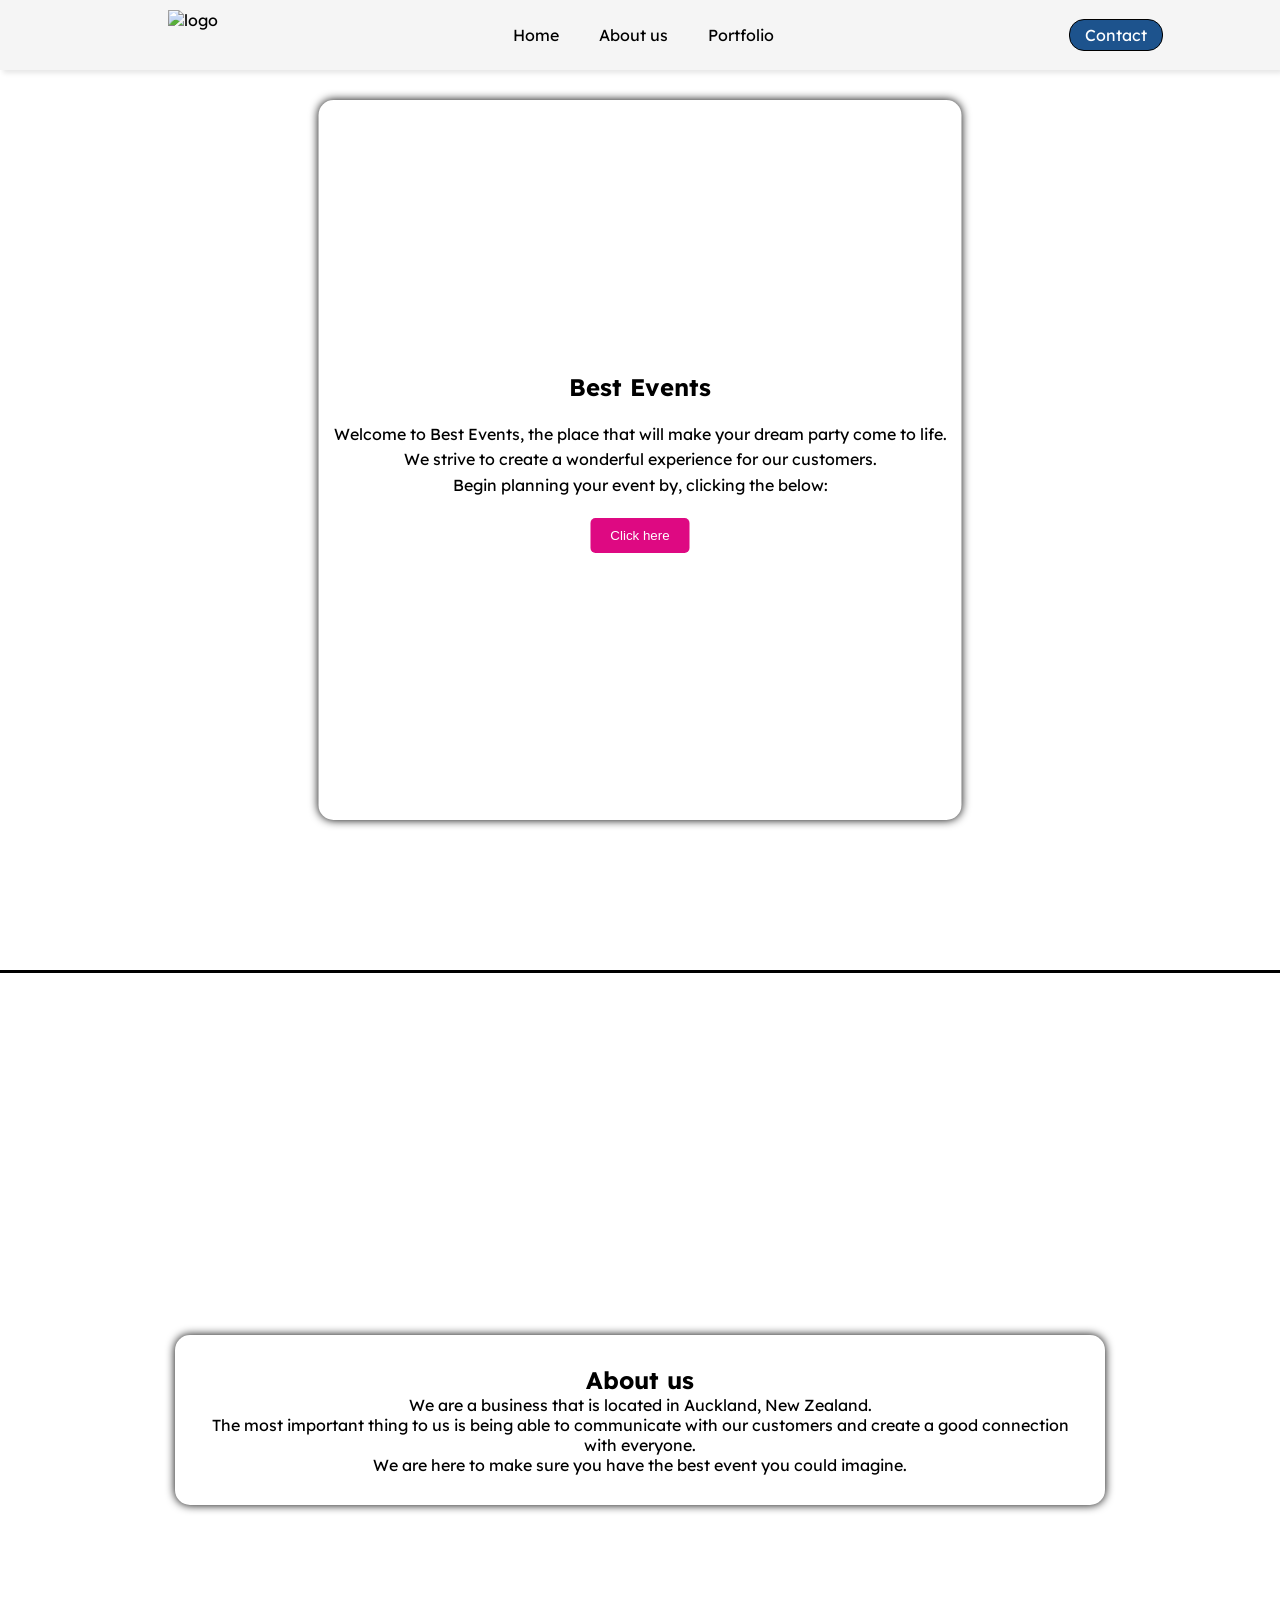
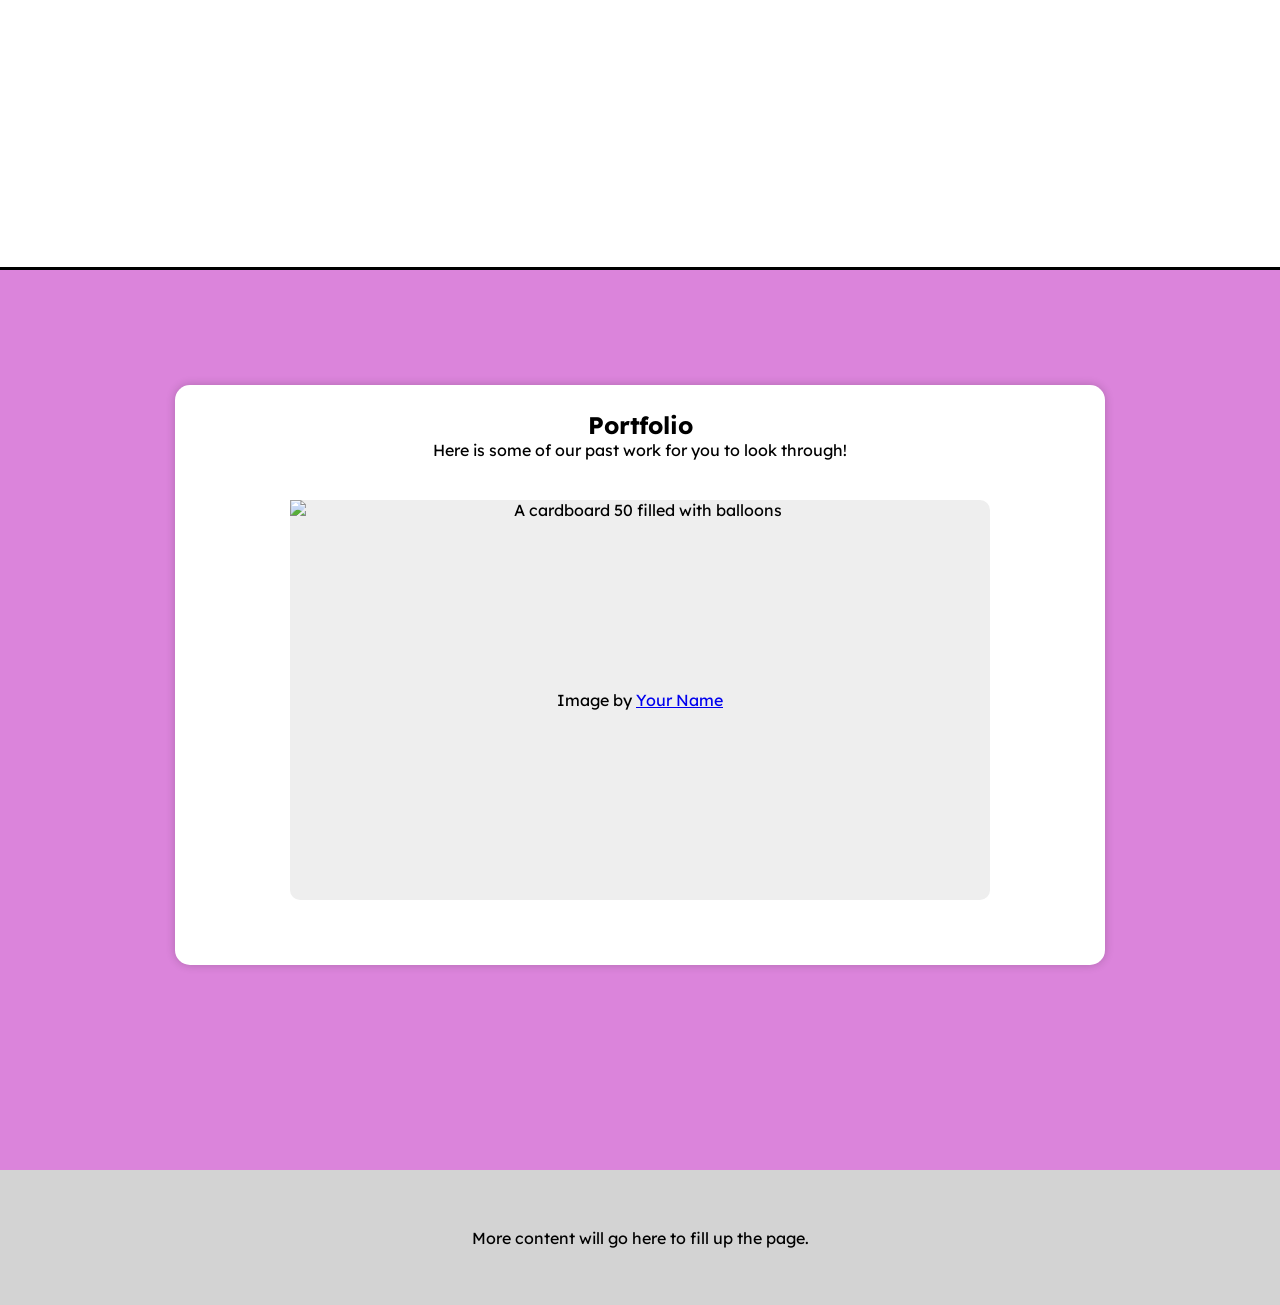
==== index.html @ b4346337 "Add files via upload" ====
<!DOCTYPE html>
<html lang="en">
<head>
    <meta charset="UTF-8">
    <meta name="viewport" content="width=device-width, initial-scale=1.0">
    <link rel="stylesheet" type="text/css" href="stylesheet.css">
    <title>Best Events</title>

    <link rel="preconnect" href="https://fonts.googleapis.com">
    <link rel="preconnect" href="https://fonts.gstatic.com" crossorigin>
    <link href="https://fonts.googleapis.com/css2?family=Lexend:wght@200&display=swap" rel="stylesheet">
</head>
<body>
    <nav>
        <ul>
            <img id="logo" src="./assets/Best_events_final_nbg-cropped.png" alt="logo">
            <li><a href="#Home-background">Home</a></li>
            <li><a href="#About_us">About us</a></li>
            <li><a href="#Portfolio">Portfolio</a></li>
            <li id="contact"><a href="./contact.html">Contact</a></li>
        </ul>
    </nav>

    <main>
        <div id="Home-background">
        <section id="Home">
            <div class="home-content">
                <h1>Best Events</h1>
                <p>
                    Welcome to Best Events, the place that will make your dream party come to life.
                    <br>
                    We strive to create a wonderful experience for our customers.
                    <br>
                    Begin planning your event by, clicking the below:
                </p>
                <button id="h-contact"><a href="./contact.html">Click here</a></button>
            </div>
        </section>
        </div>
        <section id="About_us">
            <div class="About_us_main">
                <h1>About us</h1>
                <p>
                    We are a business that is located in Auckland, New Zealand.
                    <br>
                    The most important thing to us is being able to communicate with our customers and create a good connection with everyone.
                    <br>
                    We are here to make sure you have the best event you could imagine.
                </p>
            </div>
        </section>

        <section id="Portfolio">
            <div class="Portfolio_main">
                <h1>Portfolio</h1>
                <p>Here is some of our past work for you to look through!</p>

                <div class="slider">
            <div class="slides">
                <div id="slide-1">
                    <img src="./assets/P1_50.jpg" alt="A cardboard 50 filled with balloons">
                    <div class="author-info">Image by <a href="#">Your Name</a></div>
                </div>
                <div id="slide-2">
                    <img src="./assets/P1_50_fruit_bowl.jpg" alt="A cardboard 50, covered with tinfoil and filled with fruit">
                    <div class="author-info">Image by <a href="#">Another Artist</a></div>
                </div>
                <div id="slide-3">
                    <img src="./assets/P1_Baby_Shower.jpg" alt="Tables with home made hot air balloons above them">
                </div>
                <div id="slide-4">
                    <img src="./assets/P1_Bottles.jpg" alt="Bottles with faces as decorations on them">
                </div>
                <div id="slide-5">
                    <img src="./assets/P1_Long_Table.jpg" alt="A table with white table cloth and small plants as decorations">
                </div>
                <div id="slide-6">
                    <img src="./assets/P1_table.jpg" alt="A table with yellow colouring, filled with different food snacks">
                </div>
                 <div id="slide-6">
                    <img src="./assets/P1_Wedding.jpg" alt="Some snacks and drinks on a table with nature in the background">
                </div>
            </div>
            <a href="#slide-1"></a>
            <a href="#slide-2"></a>
            <a href="#slide-3"></a>
            <a href="#slide-4"></a>
            <a href="#slide-5"></a>
            <a href="#slide-6"></a>
        </div>
        
            </div>

                    
        </section>

        <section class="footer">
            <p>More content will go here to fill up the page.</p>
        </section>
        
    </main>
</body>
</html>
---- stylesheet.css ----
* {
    margin: 0;
    padding: 0;
    box-sizing: border-box; /* This is a best practice for consistent sizing */
}

/*============================================== Base & Body Styles ==============================================*/

html {
    scroll-behavior: smooth; /* Smooth scrolling for anchor links */
}

body {
    font-family: 'Lexend', sans-serif;
}

/*============================================== Nav bar =================================================*/

nav {
    position: sticky;
    top: 0;
    z-index: 100;
    background-color: whitesmoke;
    box-shadow: 3px 3px 5px rgb(0, 0, 0, 0.1);
    width: 100%;
}

nav ul {
    width: 100%;
    list-style: none;
    display: flex;
    justify-content: center;
    align-items: center;
    padding: 10px 0;
}

nav li {
    height: auto;
}

nav a {
    height: 100%;
    padding: 10px 20px;
    text-decoration: none;
    display: flex;
    align-items: center;
    color: black;
    white-space: nowrap;
}

nav a:hover {
    text-decoration: underline;
}

#contact {
    border: 1.5px solid black;
    margin-left: 275px; /* Consider a more responsive approach for spacing */
    border-radius: 15px;
    background-color: #1d538d;
    padding: 5px 15px;
}

#contact a {
    color: white; /* Ensure link text is white */
    padding: 0; /* Remove extra link padding */
}

nav img {
    height: 50px;
    width: auto;
    margin-right: 275px; /* Consider a more responsive approach for spacing */
    margin-left: 50px;
    object-fit: contain;
}

/*=============================================== Main Content Sections ===================================================*/

main {
    /* Use flexbox to stack your sections vertically */
    display: flex;
    flex-direction: column;
    align-items: center;
}

section {
    width: 100%;
    padding: 50px 20px;
    text-align: center;
    min-height: 80vh;
    display: flex;
    flex-direction: column;
    justify-content: center;
    align-items: center;
}

/*=============================================== Home Section ===================================================*/

#Home-background {
    min-width: 100%;
    min-height: 100vh;
    background-image: url("assets/Blurred lights.jpg");
    background-size: cover;
    background-repeat: no-repeat;
    background-position: center;
}

#Home {
    background-color: white;
    padding: 20px 15px 15px;
    border-radius: 15px;
    box-shadow: 0 0 10px rgba(0, 0, 0, 1);
    margin-top: 30px;
    margin-bottom: 30px;
    position: relative;
    left: 50%;
    transform: translateX(-50%);

    max-width: fit-content;
    width: 90%;
    max-height: fit-content;
}

#Home p {
    margin: 20px 0; /* Use margin for spacing instead of <br> tags */
    line-height: 1.6;
}

#h-contact {
    background-color: #de0982;
    padding: 10px 20px;
    border: none;
    border-radius: 5px;
    cursor: pointer;
    transition: background-color 0.3s ease;
}

#h-contact:hover {
    background-color: #c00770;
}

#h-contact a {
    color: white;
    text-decoration: none;
    padding: 0;
}


/*============================================= About us Section =================================================*/

#About_us {
    background-image: url("./assets/Blue party table.jpg");
    background-position: center;
    background-size: cover;
    border-top: black solid 3px;
    border-bottom: black solid 3px;
    min-height: 100svh;
}

.About_us_main {
    padding: 30px;
    border-radius: 15px;
    text-align: center;
    background-color: rgba(255, 255, 255, 1);
    max-width: 100%;
    width: 75%;
    box-shadow: 0 0 10px rgba(0, 0, 0, 1);
    color: black;
}

/*============================================= Portfolio Section =================================================*/

#Portfolio {
    background-color: #db84db;
    min-height: 100vh;
}

.Portfolio_main {
    background-color: white;
    padding: 25px;
    border-radius: 15px;
    box-shadow: 0 0 10px rgba(0, 0, 0, 0.2);
    max-width: 100%;
    width: 75%;
    margin-bottom: 10vh;
}

.slider {
    width: 700px;
    text-align: center;
    overflow: hidden;
    margin: 40px auto; /* Centered with a top margin for spacing */
}

.slides {
    display: flex;
    overflow-x: auto;
    scroll-snap-type: x mandatory;
    scroll-behavior: smooth;
    -webkit-overflow-scrolling: touch;
}

.slides::-webkit-scrollbar {
    width: 10px;
    height: 10px;
}

.slides::-webkit-scrollbar-thumb {
    background: black;
    border-radius: 10px;
}

.slides::-webkit-scrollbar-track {
    background: transparent;
}

.slides > div {
    scroll-snap-align: start;
    flex-shrink: 0;
    width: 700px;
    height: 400px;
    margin-right: 50px;
    border-radius: 10px;
    background: #eee;
    transform-origin: center center;
    transform: scale(1);
    transition: transform 0.5s;
    position: relative;
    display: flex;
    justify-content: center;
    align-items: center;
}


.slider img {
    object-fit: cover;
    position: absolute;
    top: 0;
    left: 0;
    width: 100%;
    height: 100%;
    /* Ensure this img style doesn't conflict with your nav img */
}

/* Navigation dots (if needed) */
.slider > a {
    display: inline-flex;
    width: 1.5rem;
    height: 1.5rem;
    background: white;
    text-decoration: none;
    align-items: center;
    justify-content: center;
    border-radius: 50%;
    margin: 0 0 0.5rem 0;
    position: relative;
}

.slider > a:active {
    top: 1px;
}

.slider > a:focus {
    background: #000;
}

@supports (scroll-snap-type: x mandatory) {

    .slider > a {
        display: none;
    }
}


/*============================================== Footer =================================================*/

.footer {
    background-color: lightgray;
    min-height: 15vh;   
}
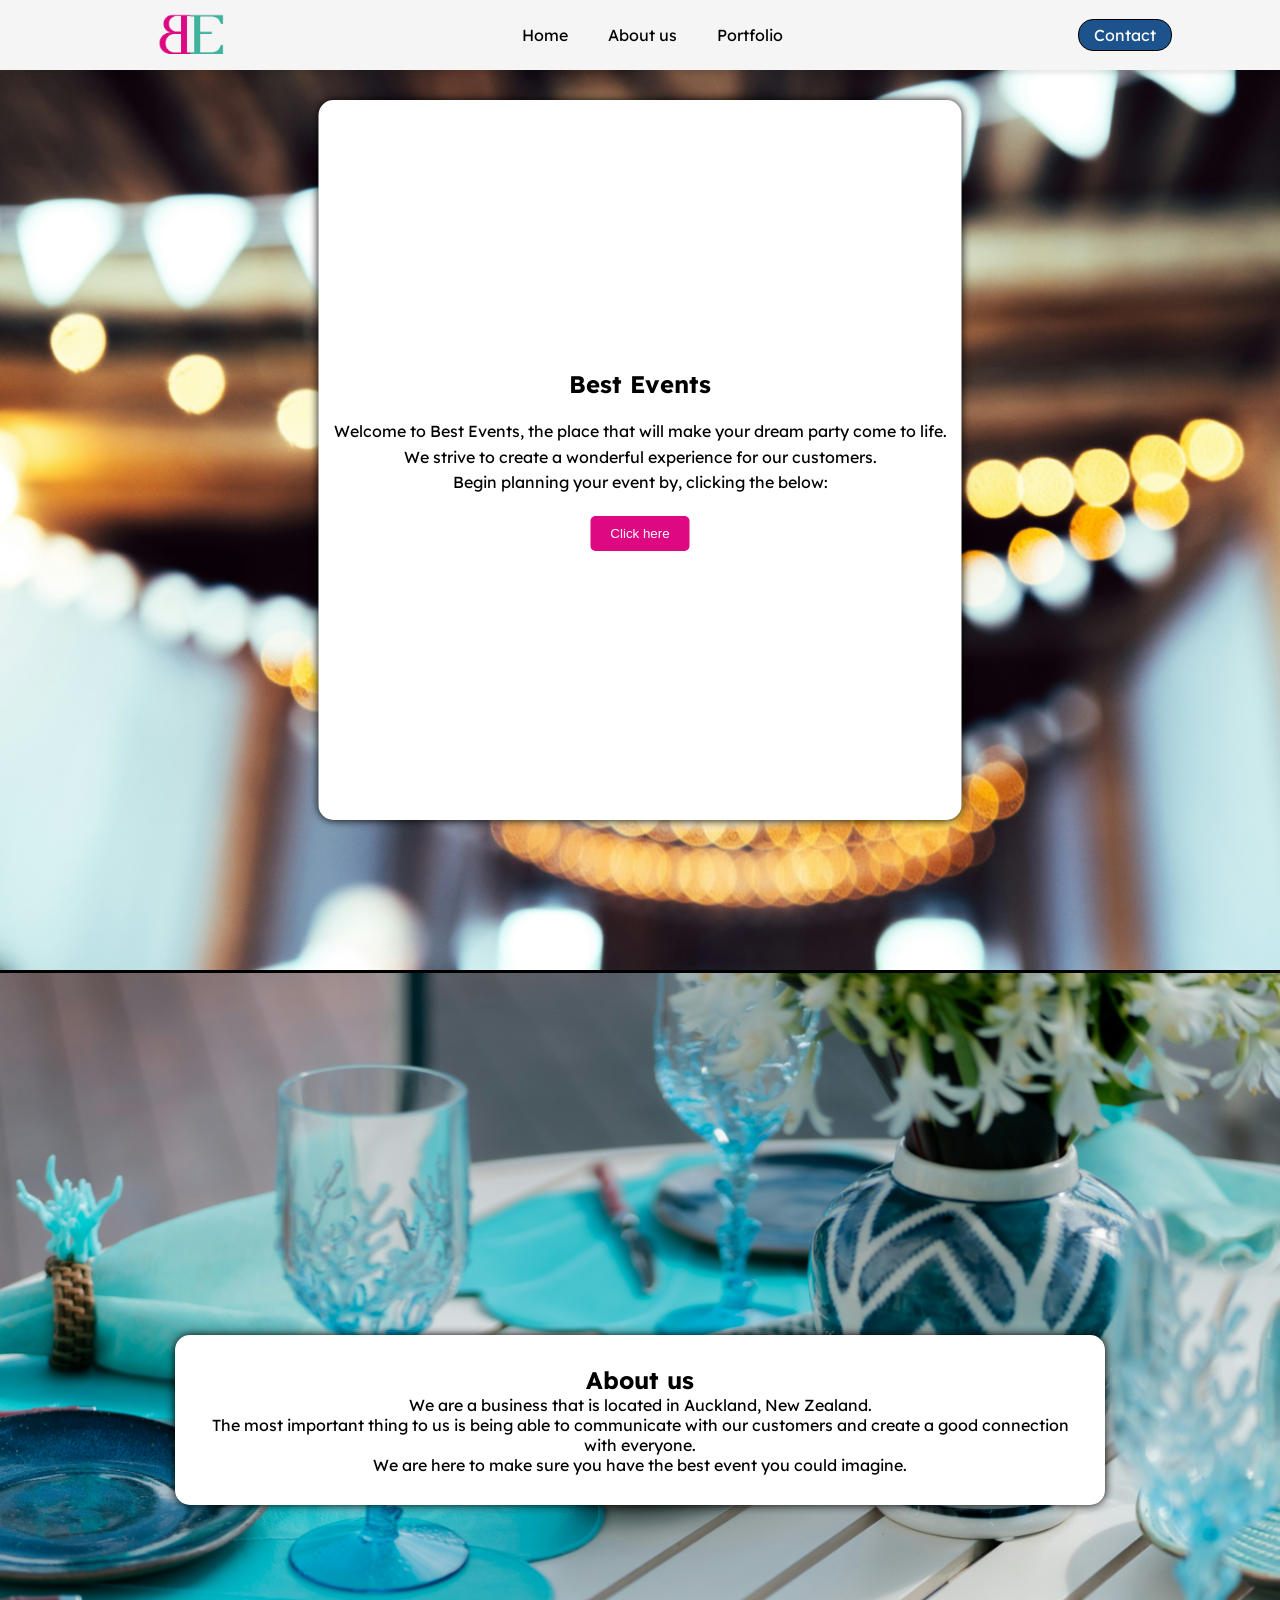
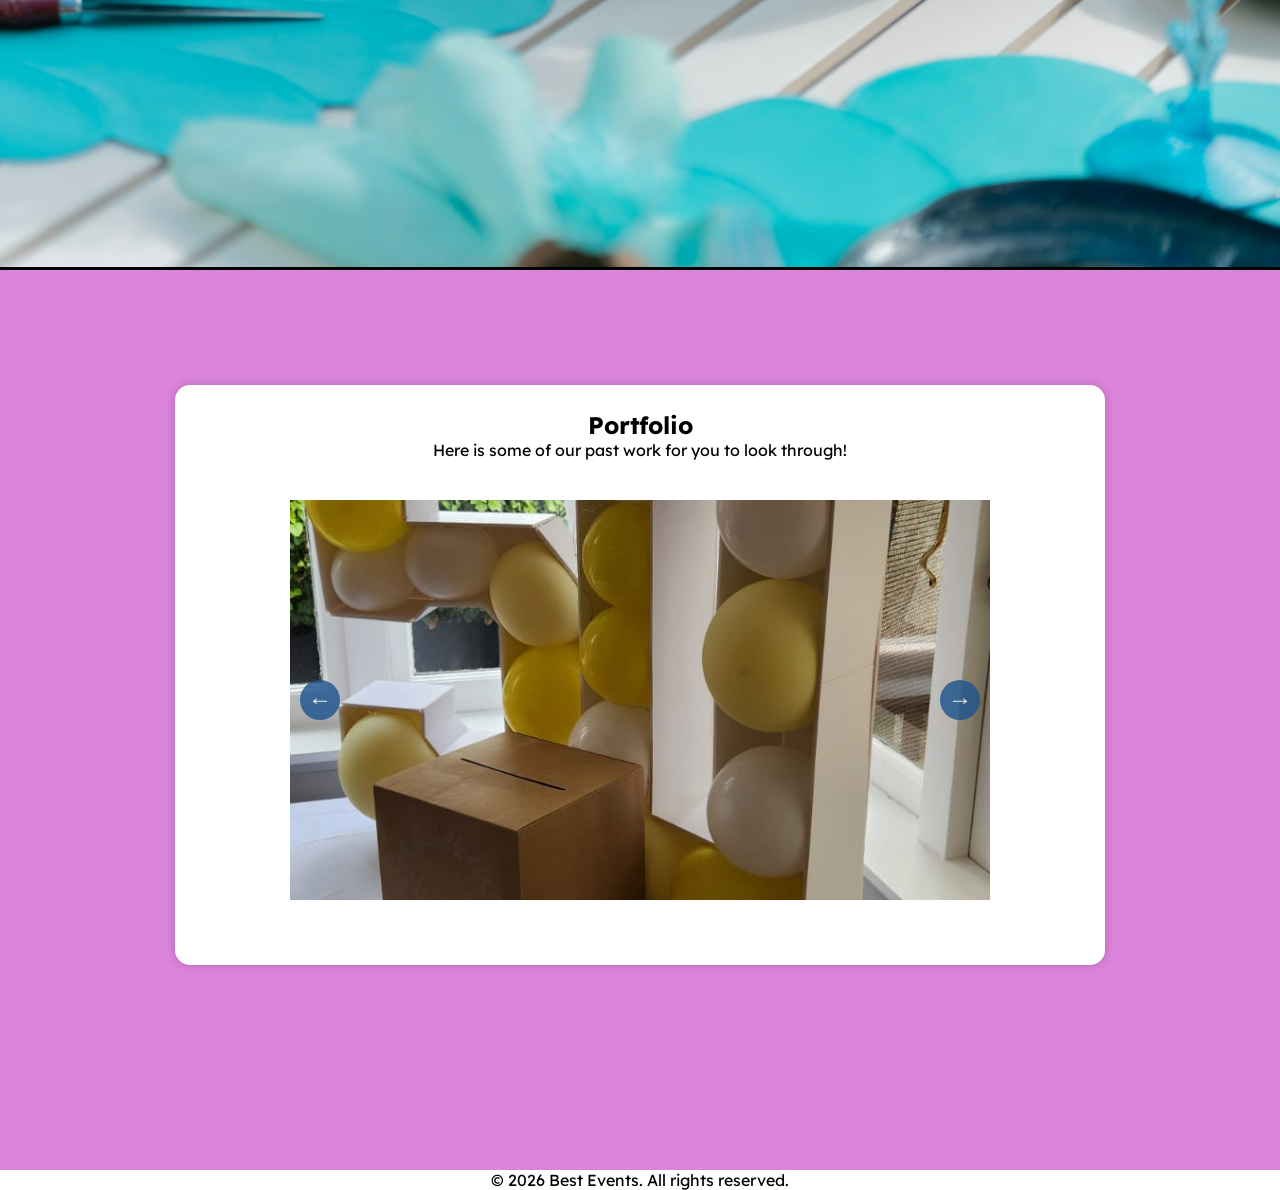
==== commit 84bb8455: "Added the files to the website" ====
--- a/index.html
+++ b/index.html
@@ -4,6 +4,7 @@
     <meta charset="UTF-8">
     <meta name="viewport" content="width=device-width, initial-scale=1.0">
     <link rel="stylesheet" type="text/css" href="stylesheet.css">
+    <script src="./year.js"></script>
     <title>Best Events</title>
 
     <link rel="preconnect" href="https://fonts.googleapis.com">
@@ -49,13 +50,15 @@
                 </p>
             </div>
         </section>
-
+        <div class="Portfolio-anchor"></div>
         <section id="Portfolio">
             <div class="Portfolio_main">
+                <div id="Portfolio-anchor"></div>
                 <h1>Portfolio</h1>
                 <p>Here is some of our past work for you to look through!</p>
 
                 <div class="slider">
+                    <button class="slider-btn prev" aria-label="Previous">&#8592;</button> <!--The previous button-->
             <div class="slides">
                 <div id="slide-1">
                     <img src="./assets/P1_50.jpg" alt="A cardboard 50 filled with balloons">
@@ -80,6 +83,7 @@
                  <div id="slide-6">
                     <img src="./assets/P1_Wedding.jpg" alt="Some snacks and drinks on a table with nature in the background">
                 </div>
+                <button class="slider-btn next" aria-label="Next">&#8594;</button> <!--The next button-->
             </div>
             <a href="#slide-1"></a>
             <a href="#slide-2"></a>
@@ -89,15 +93,27 @@
             <a href="#slide-6"></a>
         </div>
         
-            </div>
-
-                    
+            </div>  
         </section>
 
-        <section class="footer">
-            <p>More content will go here to fill up the page.</p>
-        </section>
+        <footer>
+            <p>&copy; <span id="currentYear"></span> Best Events. All rights reserved.</p> 
+        </footer>
         
     </main>
+    <script>
+        const slides = document.querySelector('.slides');
+        const prevBtn = document.querySelector('.slider-btn.prev');
+        const nextBtn = document.querySelector('.slider-btn.next');
+        const slideWidth = slides.querySelector('div').offsetWidth + 50; // 50px margin-right
+
+        prevBtn.addEventListener('click', () => {
+            slides.scrollBy({ left: -slideWidth, behavior: 'smooth' });
+        });
+
+        nextBtn.addEventListener('click', () => {
+            slides.scrollBy({ left: slideWidth, behavior: 'smooth' });
+        });
+    </script>
 </body>
 </html>
--- a/stylesheet.css
+++ b/stylesheet.css
@@ -54,7 +54,7 @@
 
 #contact {
     border: 1.5px solid black;
-    margin-left: 275px; /* Consider a more responsive approach for spacing */
+    margin-left: 275px;
     border-radius: 15px;
     background-color: #1d538d;
     padding: 5px 15px;
@@ -71,6 +71,10 @@
     margin-right: 275px; /* Consider a more responsive approach for spacing */
     margin-left: 50px;
     object-fit: contain;
+}
+
+:target {
+    scroll-margin-top: 50px; /* Adjust this value based on your nav bar height */
 }
 
 /*=============================================== Main Content Sections ===================================================*/
@@ -106,7 +110,7 @@
 
 #Home {
     background-color: white;
-    padding: 20px 15px 15px;
+    padding: 15px 15px 15px;
     border-radius: 15px;
     box-shadow: 0 0 10px rgba(0, 0, 0, 1);
     margin-top: 30px;
@@ -115,8 +119,8 @@
     left: 50%;
     transform: translateX(-50%);
 
-    max-width: fit-content;
-    width: 90%;
+    max-width: fit-content; 
+    width: 80%;
     max-height: fit-content;
 }
 
@@ -270,10 +274,42 @@
     }
 }
 
-
+.slider-btn {
+    position: absolute;
+    top: 50%;
+    transform: translateY(-50%);
+    background: #1d538d;
+    color: #fff;
+    border: none;
+    border-radius: 50%;
+    width: 40px;
+    height: 40px;
+    font-size: 1.5rem;
+    cursor: pointer;
+    z-index: 2;
+    opacity: 0.8;
+    transition: background 0.2s;
+}
+
+.slider-btn:hover {
+    background: #db84db;
+}
+
+.slider-btn.prev {
+    left: 10px;
+}
+
+.slider-btn.next {
+    right: 10px;
+}
+
+.slider {
+    position: relative; /* Needed for absolute positioning of buttons */
+}
 /*============================================== Footer =================================================*/
 
 .footer {
     background-color: lightgray;
-    min-height: 15vh;   
-}+    min-height: 15vh;
+}
+
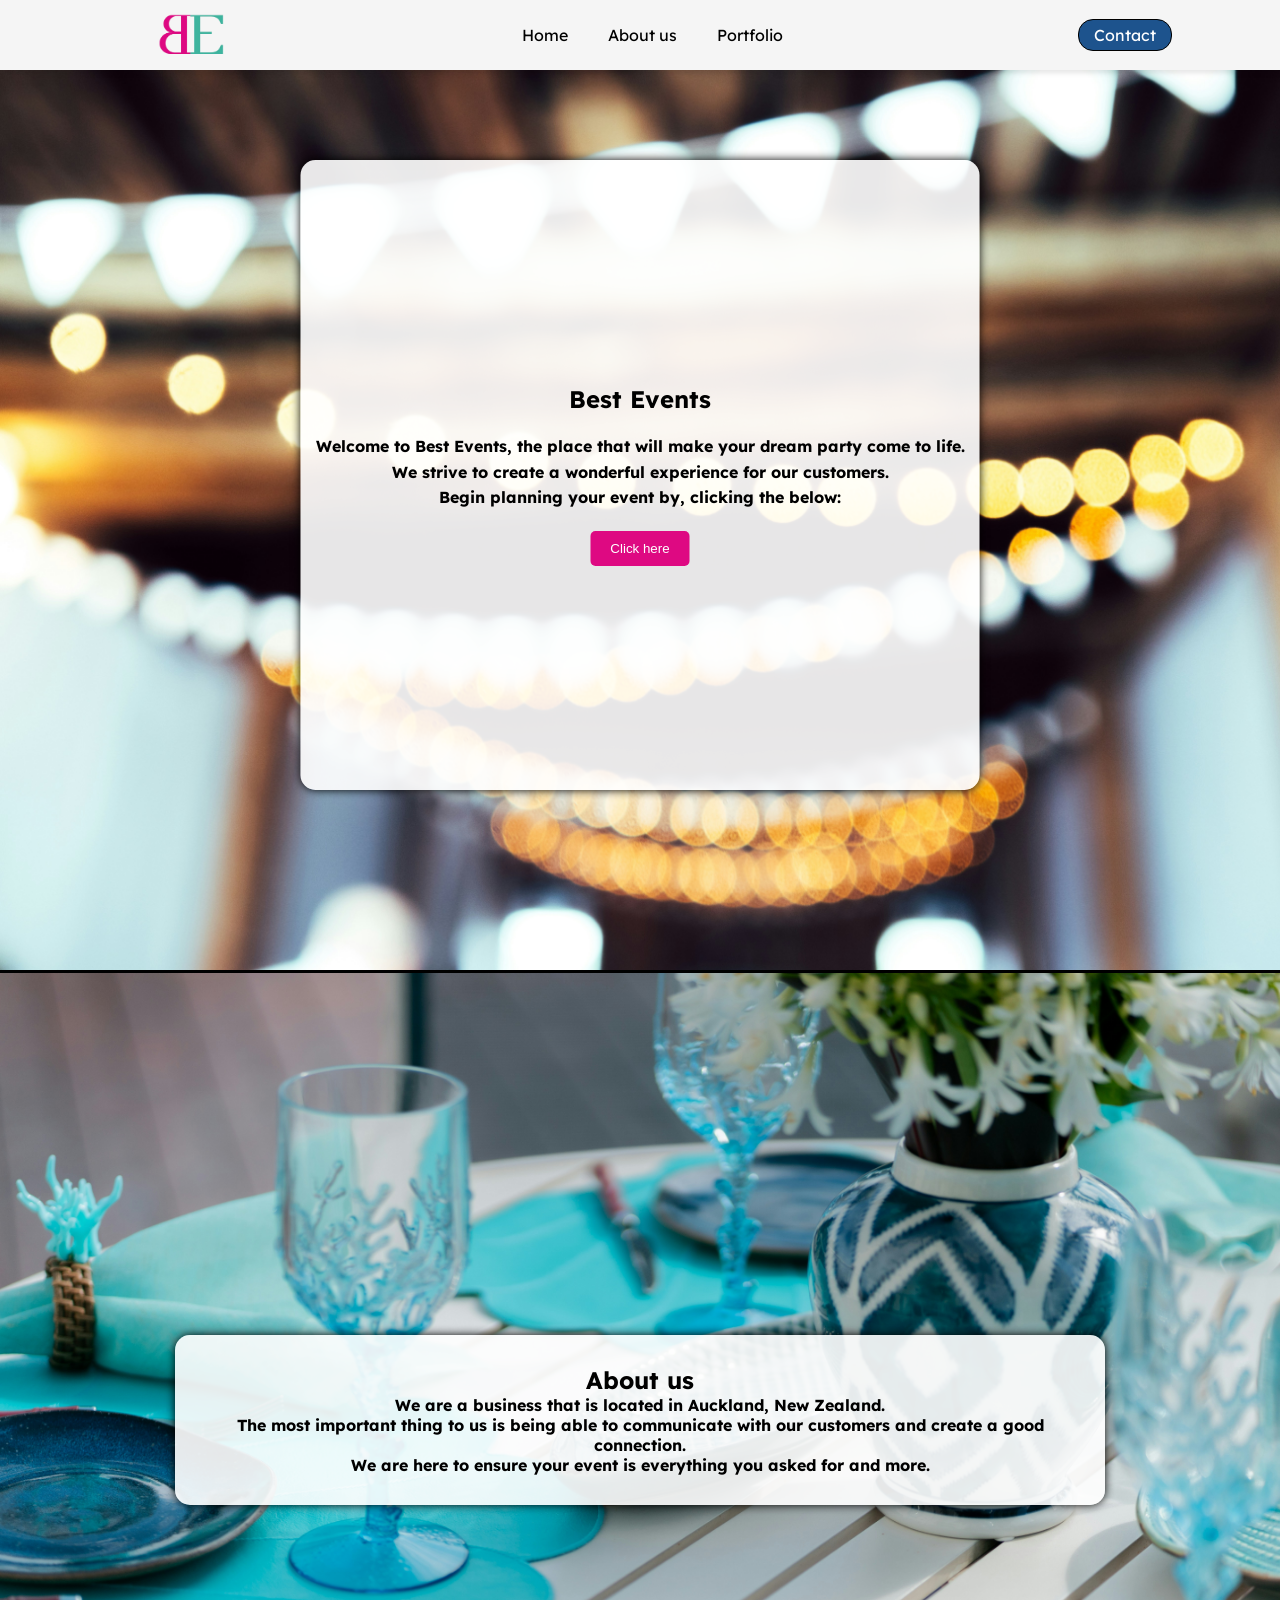
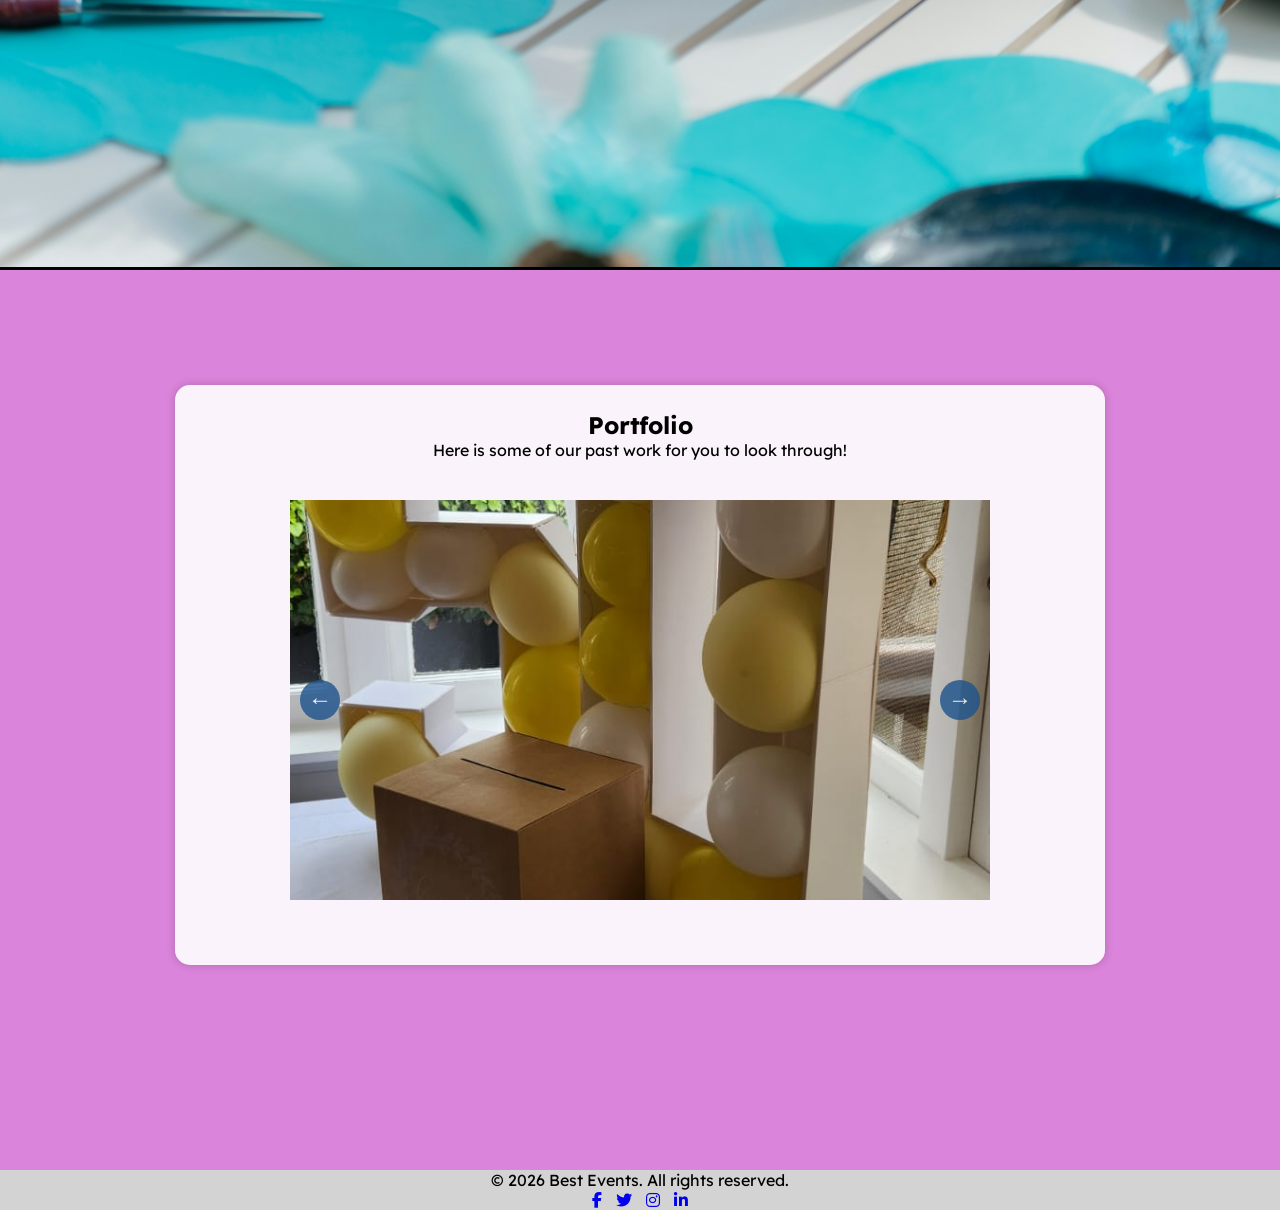
==== commit 00bbf1b6: "I have added some comments to majority of the code as well as added social media links to the footer" ====
--- a/index.html
+++ b/index.html
@@ -3,15 +3,21 @@
 <head>
     <meta charset="UTF-8">
     <meta name="viewport" content="width=device-width, initial-scale=1.0">
+    <!-- Link to main stylesheet -->
     <link rel="stylesheet" type="text/css" href="stylesheet.css">
+     <!-- Font Awesome for social media icons -->
+    <link rel="stylesheet" href="https://cdnjs.cloudflare.com/ajax/libs/font-awesome/6.4.0/css/all.min.css">
+    <!-- Script for dynamic year in footer -->
     <script src="./year.js"></script>
     <title>Best Events</title>
 
+    <!-- Google Fonts: Lexend -->
     <link rel="preconnect" href="https://fonts.googleapis.com">
     <link rel="preconnect" href="https://fonts.gstatic.com" crossorigin>
     <link href="https://fonts.googleapis.com/css2?family=Lexend:wght@200&display=swap" rel="stylesheet">
 </head>
 <body>
+    <!-- Navigation Bar -->
     <nav>
         <ul>
             <img id="logo" src="./assets/Best_events_final_nbg-cropped.png" alt="logo">
@@ -23,33 +29,36 @@
     </nav>
 
     <main>
+        <!-- Home Section -->
         <div id="Home-background">
-        <section id="Home">
-            <div class="home-content">
-                <h1>Best Events</h1>
-                <p>
-                    Welcome to Best Events, the place that will make your dream party come to life.
-                    <br>
-                    We strive to create a wonderful experience for our customers.
-                    <br>
-                    Begin planning your event by, clicking the below:
-                </p>
-                <button id="h-contact"><a href="./contact.html">Click here</a></button>
-            </div>
-        </section>
+            <section id="Home">
+                <div class="home-content">
+                    <h1>Best Events</h1>
+                    <p><strong>
+                        Welcome to Best Events, the place that will make your dream party come to life.
+                        <br>
+                        We strive to create a wonderful experience for our customers.
+                        <br>
+                        Begin planning your event by, clicking the below:
+                    </strong></p>
+                    <button id="h-contact"><a href="./contact.html">Click here</a></button>
+                </div>
+            </section>
         </div>
+        <!-- About Us Section -->
         <section id="About_us">
             <div class="About_us_main">
                 <h1>About us</h1>
-                <p>
+                <p><strong>
                     We are a business that is located in Auckland, New Zealand.
                     <br>
-                    The most important thing to us is being able to communicate with our customers and create a good connection with everyone.
+                    The most important thing to us is being able to communicate with our customers and create a good connection.
                     <br>
-                    We are here to make sure you have the best event you could imagine.
-                </p>
+                    We are here to ensure your event is everything you asked for and more.
+                </strong></p>
             </div>
         </section>
+        <!-- Portfolio Section -->
         <div class="Portfolio-anchor"></div>
         <section id="Portfolio">
             <div class="Portfolio_main">
@@ -57,50 +66,59 @@
                 <h1>Portfolio</h1>
                 <p>Here is some of our past work for you to look through!</p>
 
+                <!-- Image Slider -->
                 <div class="slider">
-                    <button class="slider-btn prev" aria-label="Previous">&#8592;</button> <!--The previous button-->
-            <div class="slides">
-                <div id="slide-1">
-                    <img src="./assets/P1_50.jpg" alt="A cardboard 50 filled with balloons">
-                    <div class="author-info">Image by <a href="#">Your Name</a></div>
+                    <button class="slider-btn prev" aria-label="Previous">&#8592;</button> <!-- Previous button -->
+                    <div class="slides">
+                        <div id="slide-1">
+                            <img src="./assets/P1_50.jpg" alt="A cardboard 50 filled with balloons">
+                            <div class="author-info">Image by <a href="#">Your Name</a></div>
+                        </div>
+                        <div id="slide-2">
+                            <img src="./assets/P1_50_fruit_bowl.jpg" alt="A cardboard 50, covered with tinfoil and filled with fruit">
+                            <div class="author-info">Image by <a href="#">Another Artist</a></div>
+                        </div>
+                        <div id="slide-3">
+                            <img src="./assets/P1_Baby_Shower.jpg" alt="Tables with home made hot air balloons above them">
+                        </div>
+                        <div id="slide-4">
+                            <img src="./assets/P1_Bottles.jpg" alt="Bottles with faces as decorations on them">
+                        </div>
+                        <div id="slide-5">
+                            <img src="./assets/P1_Long_Table.jpg" alt="A table with white table cloth and small plants as decorations">
+                        </div>
+                        <div id="slide-6">
+                            <img src="./assets/P1_table.jpg" alt="A table with yellow colouring, filled with different food snacks">
+                        </div>
+                        <div id="slide-7">
+                            <img src="./assets/P1_Wedding.jpg" alt="Some snacks and drinks on a table with nature in the background">
+                        </div>
+                        <button class="slider-btn next" aria-label="Next">&#8594;</button> <!-- Next button -->
+                    </div>
+                    <!-- Navigation dots for slider -->
+                    <a href="#slide-1"></a>
+                    <a href="#slide-2"></a>
+                    <a href="#slide-3"></a>
+                    <a href="#slide-4"></a>
+                    <a href="#slide-5"></a>
+                    <a href="#slide-6"></a>
+                    <a href="#slide-7"></a>
                 </div>
-                <div id="slide-2">
-                    <img src="./assets/P1_50_fruit_bowl.jpg" alt="A cardboard 50, covered with tinfoil and filled with fruit">
-                    <div class="author-info">Image by <a href="#">Another Artist</a></div>
-                </div>
-                <div id="slide-3">
-                    <img src="./assets/P1_Baby_Shower.jpg" alt="Tables with home made hot air balloons above them">
-                </div>
-                <div id="slide-4">
-                    <img src="./assets/P1_Bottles.jpg" alt="Bottles with faces as decorations on them">
-                </div>
-                <div id="slide-5">
-                    <img src="./assets/P1_Long_Table.jpg" alt="A table with white table cloth and small plants as decorations">
-                </div>
-                <div id="slide-6">
-                    <img src="./assets/P1_table.jpg" alt="A table with yellow colouring, filled with different food snacks">
-                </div>
-                 <div id="slide-6">
-                    <img src="./assets/P1_Wedding.jpg" alt="Some snacks and drinks on a table with nature in the background">
-                </div>
-                <button class="slider-btn next" aria-label="Next">&#8594;</button> <!--The next button-->
-            </div>
-            <a href="#slide-1"></a>
-            <a href="#slide-2"></a>
-            <a href="#slide-3"></a>
-            <a href="#slide-4"></a>
-            <a href="#slide-5"></a>
-            <a href="#slide-6"></a>
-        </div>
-        
             </div>  
         </section>
 
+        <!-- Footer Section -->
         <footer>
             <p>&copy; <span id="currentYear"></span> Best Events. All rights reserved.</p> 
+            <div class="social-media">
+                <a href="https://www.facebook.com" target="_blank" aria-label="Facebook"><i class="fab fa-facebook-f"></i></a>
+                <a href="https://www.twitter.com" target="_blank" aria-label="Twitter"><i class="fab fa-twitter"></i></a>
+                <a href="https://www.instagram.com" target="_blank" aria-label="Instagram"><i class="fab fa-instagram"></i></a>
+                <a href="https://www.linkedin.com" target="_blank" aria-label="LinkedIn"><i class="fab fa-linkedin-in"></i></a>
         </footer>
         
     </main>
+    <!-- Slider navigation script -->
     <script>
         const slides = document.querySelector('.slides');
         const prevBtn = document.querySelector('.slider-btn.prev');
--- a/stylesheet.css
+++ b/stylesheet.css
@@ -1,23 +1,22 @@
 * {
     margin: 0;
     padding: 0;
-    box-sizing: border-box; /* This is a best practice for consistent sizing */
-}
-
-/*============================================== Base & Body Styles ==============================================*/
-
+    box-sizing: border-box; /* Consistent sizing */
+}
+
+/* Enable smooth scrolling for anchor links */
 html {
-    scroll-behavior: smooth; /* Smooth scrolling for anchor links */
-}
-
+    scroll-behavior: smooth;
+}
+
+/* Set base font for the page */
 body {
     font-family: 'Lexend', sans-serif;
 }
 
-/*============================================== Nav bar =================================================*/
-
+/* ===================== Nav bar styles ===================== */
 nav {
-    position: sticky;
+    position: sticky; /* Sticks to top on scroll */
     top: 0;
     z-index: 100;
     background-color: whitesmoke;
@@ -27,7 +26,7 @@
 
 nav ul {
     width: 100%;
-    list-style: none;
+    list-style: none; /* Remove bullets */
     display: flex;
     justify-content: center;
     align-items: center;
@@ -52,6 +51,7 @@
     text-decoration: underline;
 }
 
+/* Highlight the contact link */
 #contact {
     border: 1.5px solid black;
     margin-left: 275px;
@@ -61,44 +61,44 @@
 }
 
 #contact a {
-    color: white; /* Ensure link text is white */
-    padding: 0; /* Remove extra link padding */
-}
-
+    color: white; /* White text for contact link */
+    padding: 0;
+}
+
+/* Logo image styles */
 nav img {
     height: 50px;
     width: auto;
-    margin-right: 275px; /* Consider a more responsive approach for spacing */
+    margin-right: 275px;
     margin-left: 50px;
     object-fit: contain;
 }
 
+/* Offset anchor scroll for sticky nav */
 :target {
-    scroll-margin-top: 50px; /* Adjust this value based on your nav bar height */
-}
-
-/*=============================================== Main Content Sections ===================================================*/
-
+    scroll-margin-top: 50px;
+}
+
+/* ===================== Main Content Sections ===================== */
 main {
-    /* Use flexbox to stack your sections vertically */
     display: flex;
     flex-direction: column;
     align-items: center;
 }
 
+/* Section styles for spacing and layout */
 section {
     width: 100%;
     padding: 50px 20px;
     text-align: center;
-    min-height: 80vh;
+    min-height: 70vh;
     display: flex;
     flex-direction: column;
     justify-content: center;
     align-items: center;
 }
 
-/*=============================================== Home Section ===================================================*/
-
+/* ===================== Home Section ===================== */
 #Home-background {
     min-width: 100%;
     min-height: 100vh;
@@ -109,26 +109,26 @@
 }
 
 #Home {
-    background-color: white;
+    background-color: rgba(255, 255, 255, 0.9);
     padding: 15px 15px 15px;
     border-radius: 15px;
     box-shadow: 0 0 10px rgba(0, 0, 0, 1);
-    margin-top: 30px;
+    margin-top: 10vh;
     margin-bottom: 30px;
     position: relative;
     left: 50%;
     transform: translateX(-50%);
-
     max-width: fit-content; 
     width: 80%;
     max-height: fit-content;
 }
 
 #Home p {
-    margin: 20px 0; /* Use margin for spacing instead of <br> tags */
+    margin: 20px 0;
     line-height: 1.6;
 }
 
+/* Contact button styles */
 #h-contact {
     background-color: #de0982;
     padding: 10px 20px;
@@ -148,9 +148,7 @@
     padding: 0;
 }
 
-
-/*============================================= About us Section =================================================*/
-
+/* ===================== About Us Section ===================== */
 #About_us {
     background-image: url("./assets/Blue party table.jpg");
     background-position: center;
@@ -164,22 +162,21 @@
     padding: 30px;
     border-radius: 15px;
     text-align: center;
-    background-color: rgba(255, 255, 255, 1);
+    background-color: rgba(255, 255, 255, 0.9);
     max-width: 100%;
     width: 75%;
     box-shadow: 0 0 10px rgba(0, 0, 0, 1);
     color: black;
 }
 
-/*============================================= Portfolio Section =================================================*/
-
+/* ===================== Portfolio Section ===================== */
 #Portfolio {
     background-color: #db84db;
     min-height: 100vh;
 }
 
 .Portfolio_main {
-    background-color: white;
+    background-color: rgba(255, 255, 255, 0.9);
     padding: 25px;
     border-radius: 15px;
     box-shadow: 0 0 10px rgba(0, 0, 0, 0.2);
@@ -188,11 +185,12 @@
     margin-bottom: 10vh;
 }
 
+/* Image slider styles */
 .slider {
     width: 700px;
     text-align: center;
     overflow: hidden;
-    margin: 40px auto; /* Centered with a top margin for spacing */
+    margin: 40px auto;
 }
 
 .slides {
@@ -203,6 +201,7 @@
     -webkit-overflow-scrolling: touch;
 }
 
+/* Custom scrollbar for slider */
 .slides::-webkit-scrollbar {
     width: 10px;
     height: 10px;
@@ -234,7 +233,7 @@
     align-items: center;
 }
 
-
+/* Slider images fill their container */
 .slider img {
     object-fit: cover;
     position: absolute;
@@ -242,10 +241,9 @@
     left: 0;
     width: 100%;
     height: 100%;
-    /* Ensure this img style doesn't conflict with your nav img */
-}
-
-/* Navigation dots (if needed) */
+}
+
+/* Navigation dots for slider */
 .slider > a {
     display: inline-flex;
     width: 1.5rem;
@@ -267,13 +265,14 @@
     background: #000;
 }
 
+/* Hide navigation dots if scroll-snap is supported */
 @supports (scroll-snap-type: x mandatory) {
-
     .slider > a {
         display: none;
     }
 }
 
+/* Slider navigation button styles */
 .slider-btn {
     position: absolute;
     top: 50%;
@@ -304,12 +303,17 @@
 }
 
 .slider {
-    position: relative; /* Needed for absolute positioning of buttons */
-}
-/*============================================== Footer =================================================*/
-
-.footer {
+    position: relative;
+}
+
+/* ===================== Footer styles ===================== */
+footer {
     background-color: lightgray;
-    min-height: 15vh;
-}
-
+    text-align: center;
+    max-width: 100%;
+    width: 100%
+}
+
+.social-media a { /* Social media icon styles */
+    padding: 5px;
+}
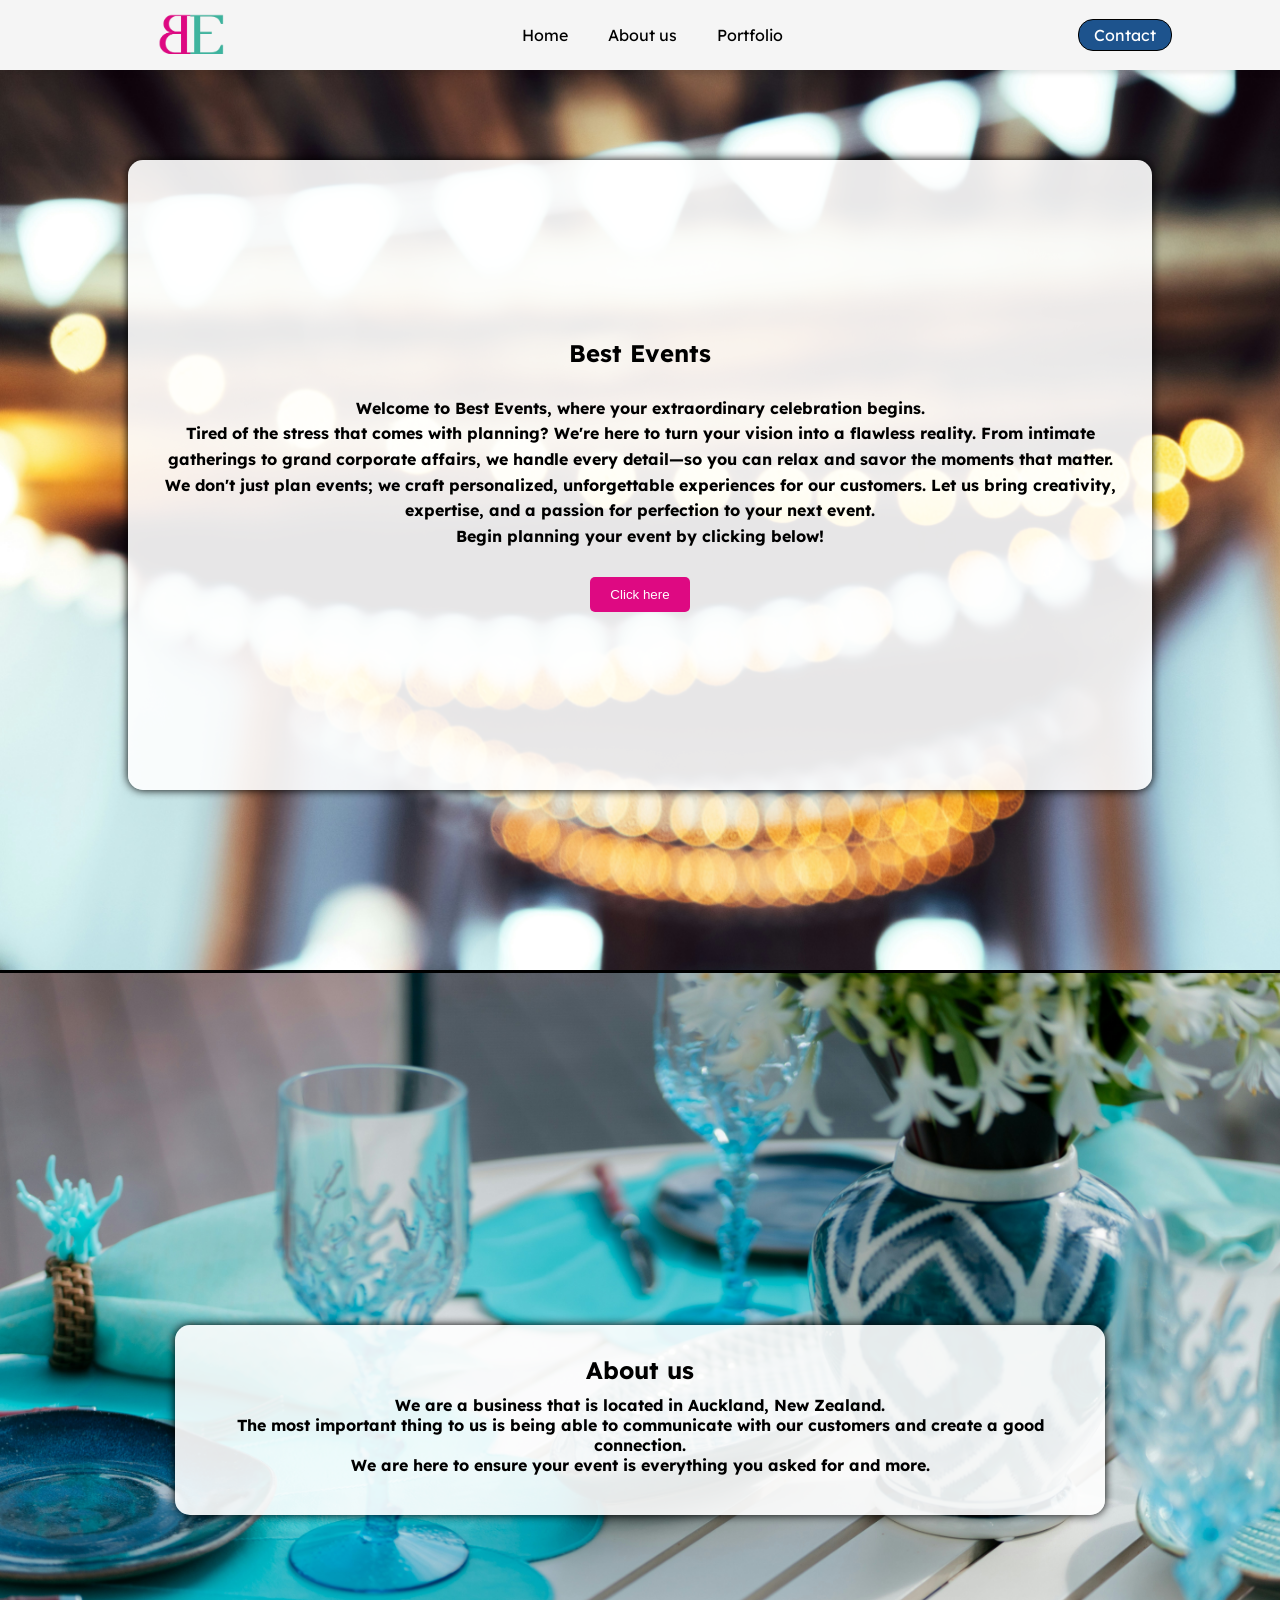
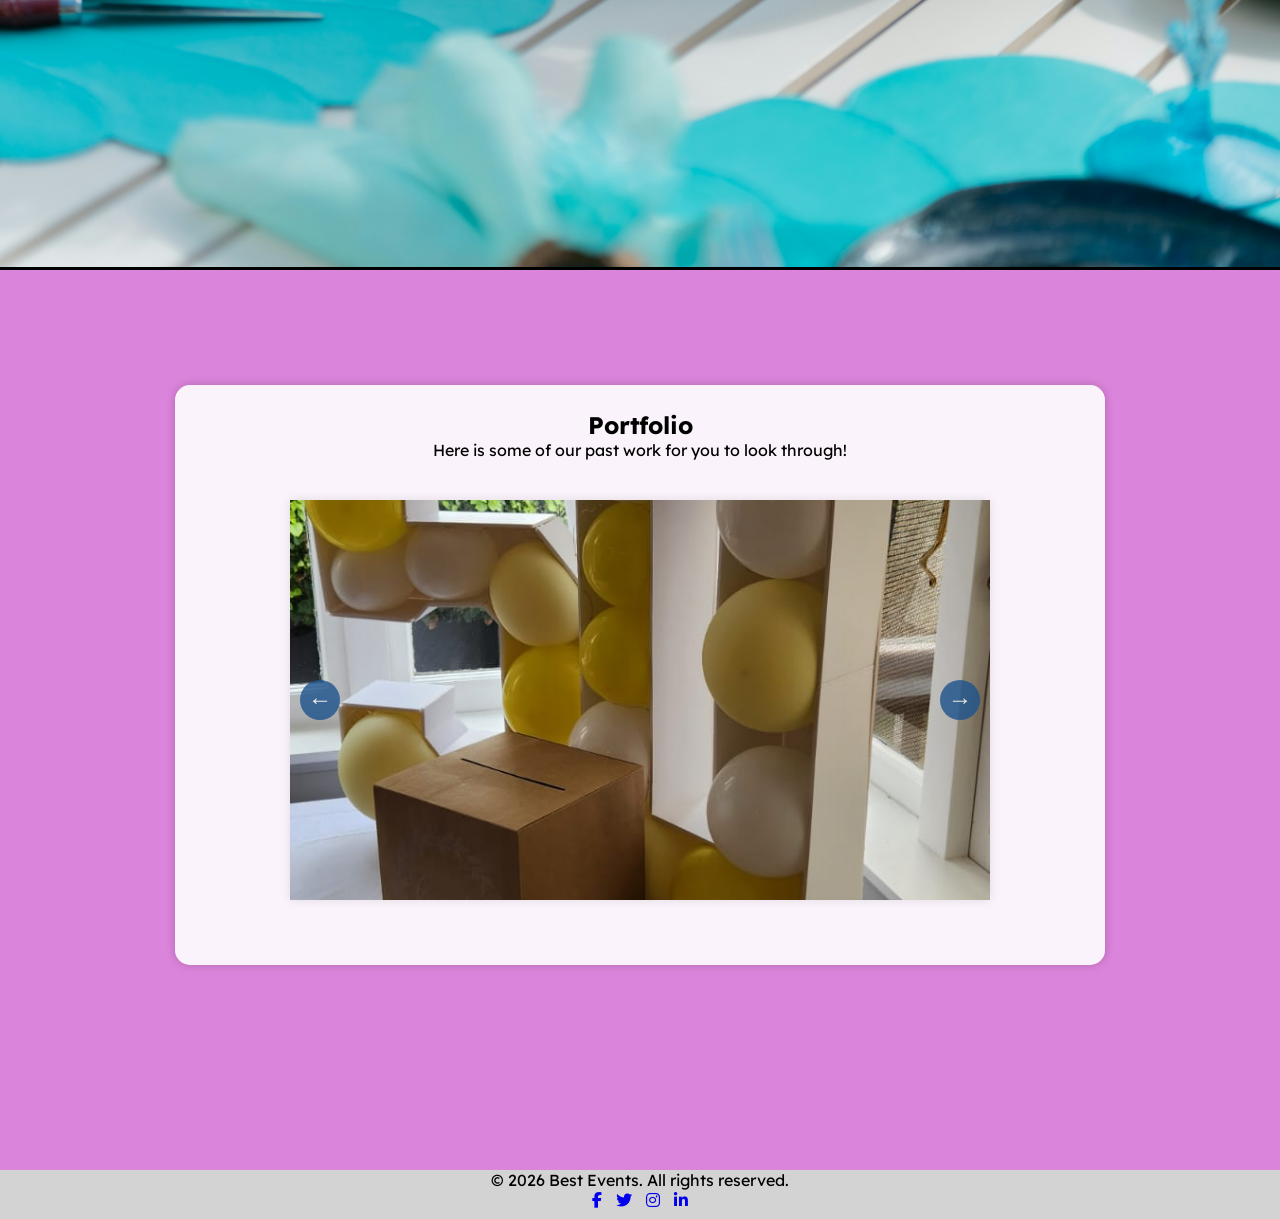
==== commit 419c0ea4: "I have updated the text on the home page to fill it up and gove some more information on the goal of" ====
--- a/index.html
+++ b/index.html
@@ -35,11 +35,13 @@
                 <div class="home-content">
                     <h1>Best Events</h1>
                     <p><strong>
-                        Welcome to Best Events, the place that will make your dream party come to life.
+                        Welcome to Best Events, where your extraordinary celebration begins.
                         <br>
-                        We strive to create a wonderful experience for our customers.
+                        Tired of the stress that comes with planning? We're here to turn your vision into a flawless reality. From intimate gatherings to grand corporate affairs, we handle every detail—so you can relax and savor the moments that matter.
                         <br>
-                        Begin planning your event by, clicking the below:
+                        We don't just plan events; we craft personalized, unforgettable experiences for our customers. Let us bring creativity, expertise, and a passion for perfection to your next event.
+                        <br>
+                        Begin planning your event by clicking below!
                     </strong></p>
                     <button id="h-contact"><a href="./contact.html">Click here</a></button>
                 </div>
--- a/stylesheet.css
+++ b/stylesheet.css
@@ -91,7 +91,7 @@
     width: 100%;
     padding: 50px 20px;
     text-align: center;
-    min-height: 70vh;
+    min-height: 70vh; /*Minimum height for section.*/
     display: flex;
     flex-direction: column;
     justify-content: center;
@@ -128,6 +128,10 @@
     line-height: 1.6;
 }
 
+.home-content p {
+    padding: 0.5rem;
+}
+
 /* Contact button styles */
 #h-contact {
     background-color: #de0982;
@@ -168,6 +172,9 @@
     box-shadow: 0 0 10px rgba(0, 0, 0, 1);
     color: black;
 }
+.About_us_main p {
+    padding: 10px 0;
+}
 
 /* ===================== Portfolio Section ===================== */
 #Portfolio {
@@ -191,6 +198,7 @@
     text-align: center;
     overflow: hidden;
     margin: 40px auto;
+    box-shadow: 0 0 10px rgba(0, 0, 0, 0.1);
 }
 
 .slides {
@@ -311,7 +319,8 @@
     background-color: lightgray;
     text-align: center;
     max-width: 100%;
-    width: 100%
+    width: 100%;
+    padding-bottom: 1vh;
 }
 
 .social-media a { /* Social media icon styles */
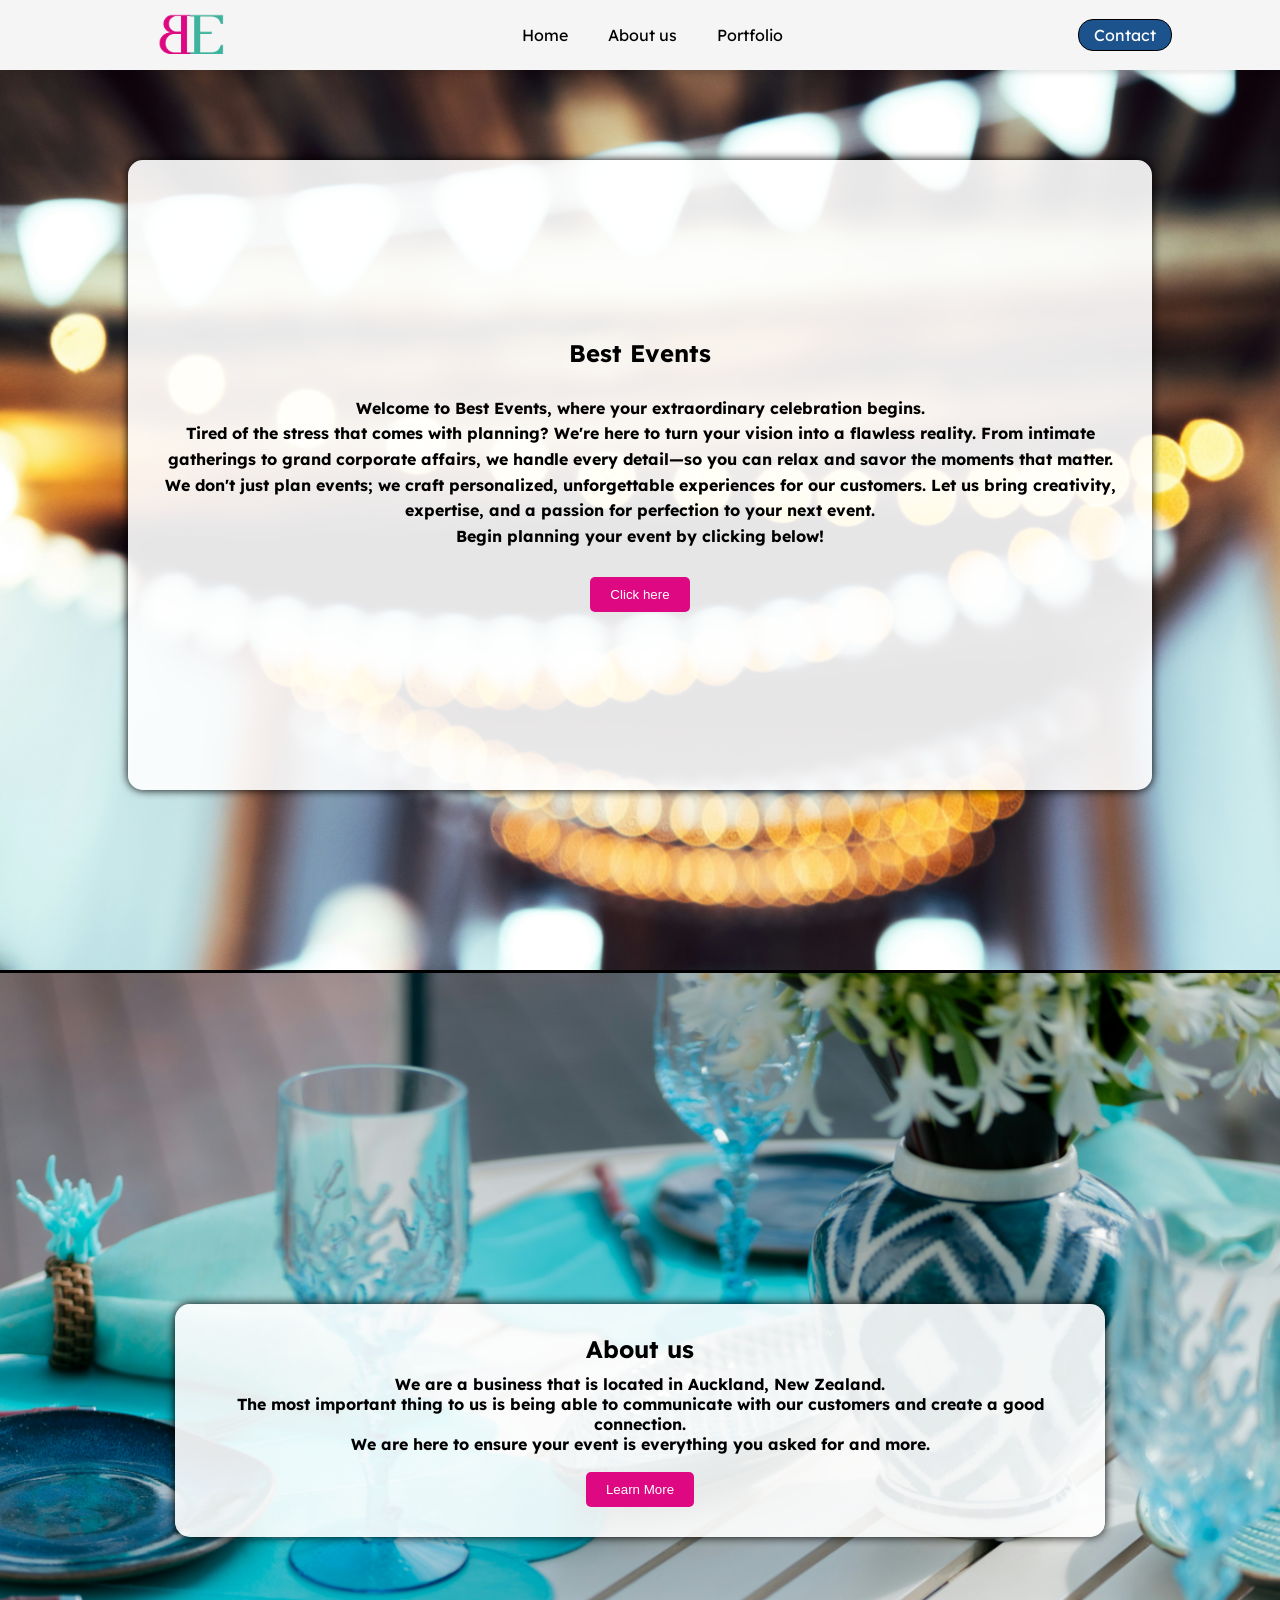
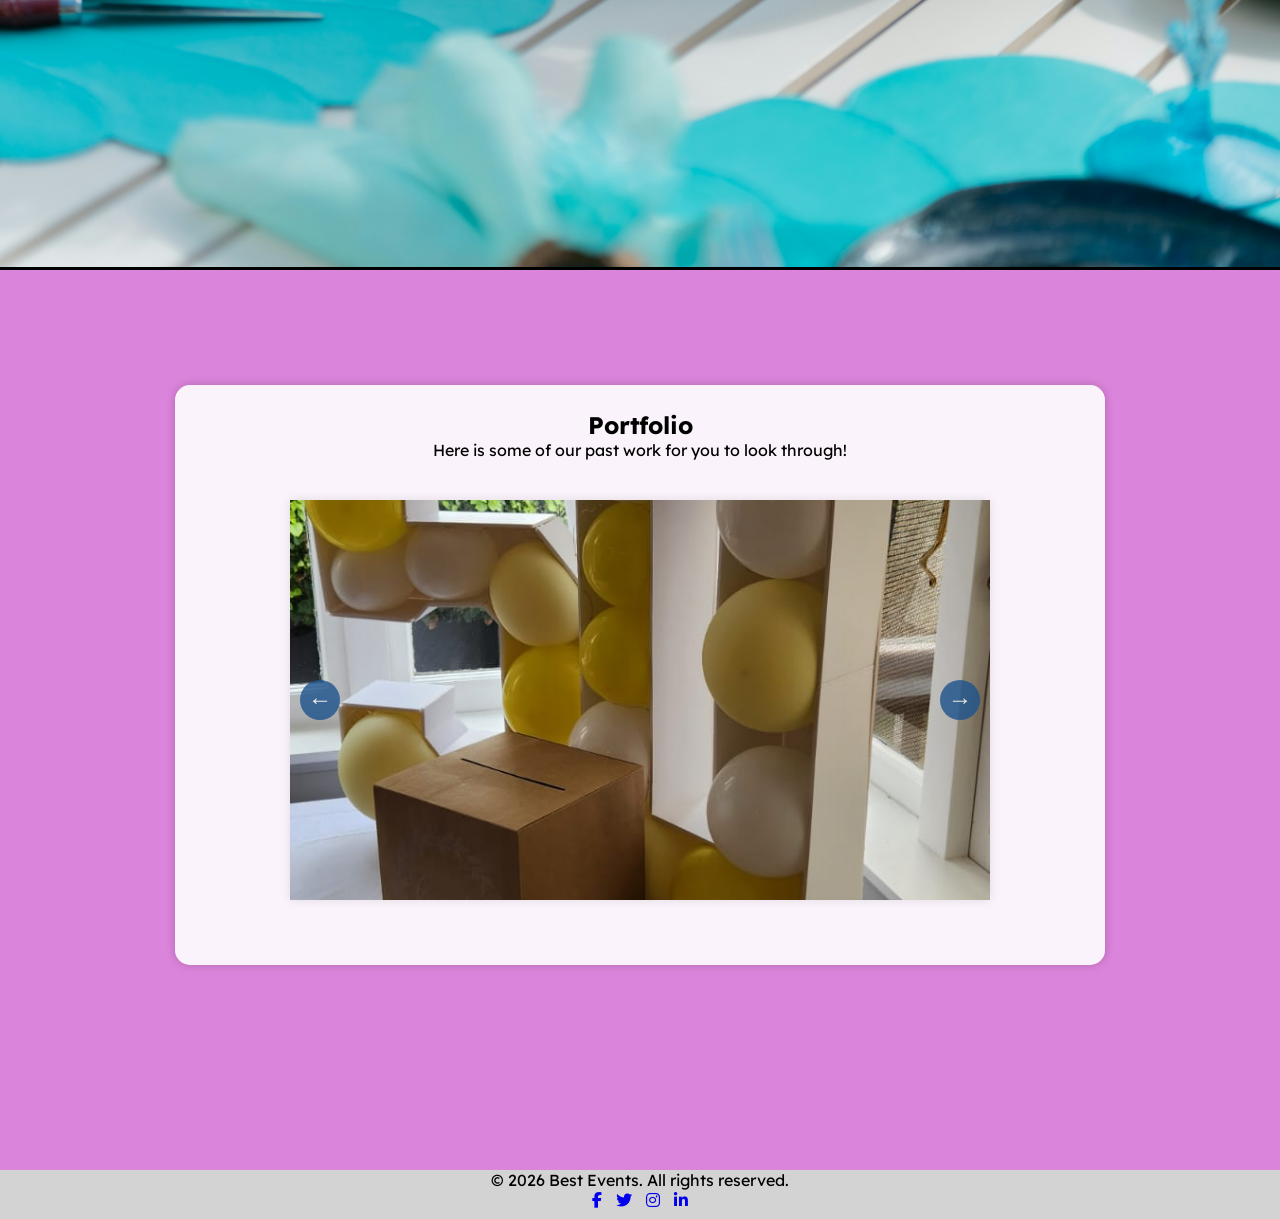
==== commit 0d340dc3: "I have added an About Us page that tells users more abou the company" ====
--- a/index.html
+++ b/index.html
@@ -58,6 +58,7 @@
                     <br>
                     We are here to ensure your event is everything you asked for and more.
                 </strong></p>
+                <button id="h-contact"><a href="./aboutus.html">Learn More</a></button>
             </div>
         </section>
         <!-- Portfolio Section -->
--- a/stylesheet.css
+++ b/stylesheet.css
@@ -174,6 +174,7 @@
 }
 .About_us_main p {
     padding: 10px 0;
+    padding-bottom: 2vh;
 }
 
 /* ===================== Portfolio Section ===================== */
